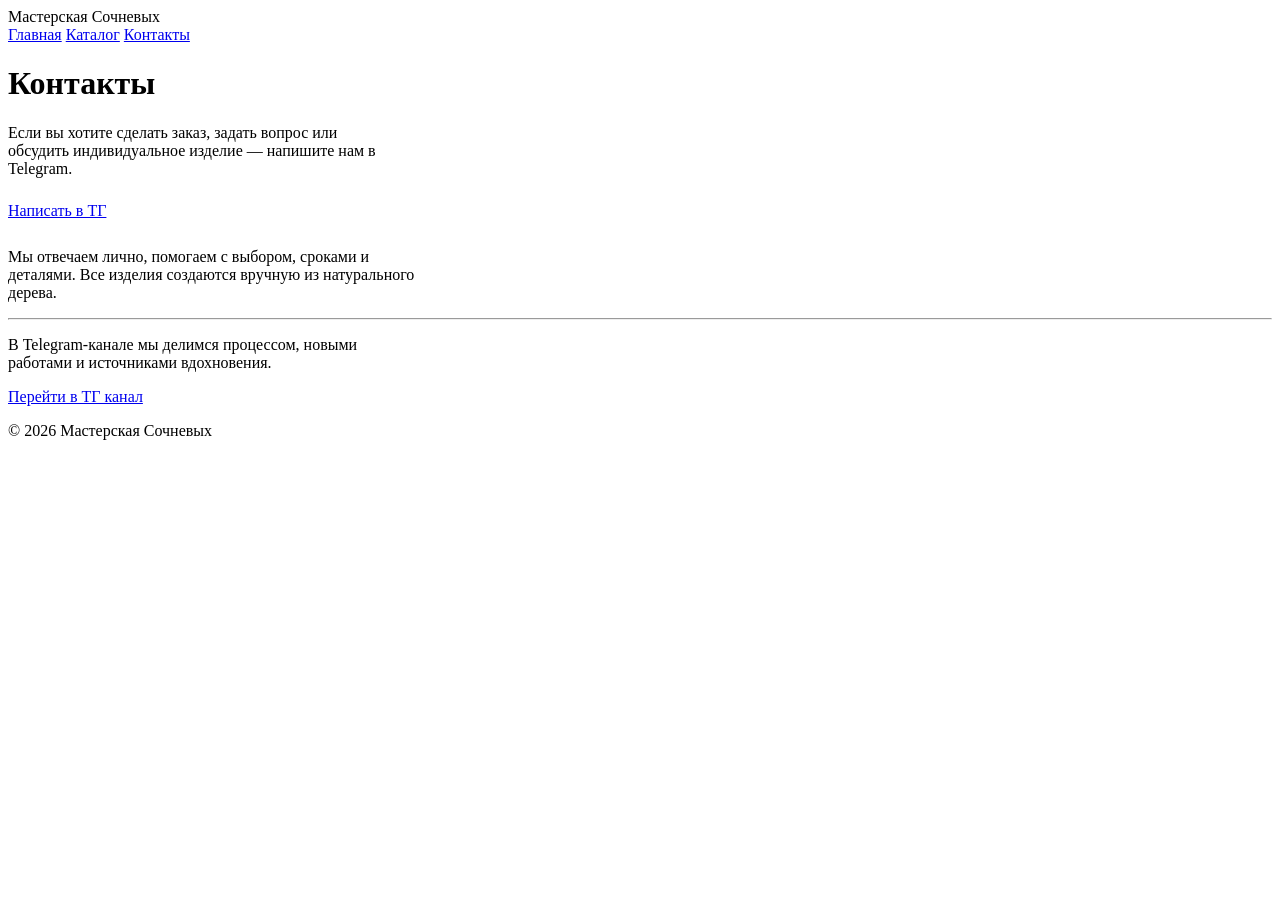
==== contacts.html @ a1390b79 "Add files via upload" ====
<!doctype html>
<html lang="ru">
<head>
  <meta charset="utf-8" />
  <meta name="viewport" content="width=device-width, initial-scale=1" />
  <title>Мастерская Сочневых — Контакты</title>
  <link rel="stylesheet" href="styles.css" />
</head>
<body>

<header>
  <div class="wrap">
    <nav>
      <div class="brand">
  <span class="mark"></span>
  <span class="brand-text">
    <span class="brand-top">Мастерская</span>
    <span class="brand-main">Сочневых</span>
  </span>
</div>
      <div class="links">
        <a href="index.html">Главная</a>
        <a href="shop.html">Каталог</a>
        <a href="contacts.html">Контакты</a>
      </div>
    </nav>
  </div>
</header>

<main class="wrap section">

  <h1>Контакты</h1>

  <p class="muted" style="max-width:48ch;">
    Если вы хотите сделать заказ, задать вопрос или обсудить индивидуальное изделие —
    напишите нам в Telegram.
  </p>

  <p style="margin:24px 0 28px;">
    <a class="btn" href="#" id="orderLink" target="_blank" rel="noreferrer">
  Написать в ТГ
</a>

  </p>

  <p class="muted" style="max-width:52ch;">
    Мы отвечаем лично, помогаем с выбором, сроками и деталями.
    Все изделия создаются вручную из натурального дерева.
  </p>

  <hr class="hr">

  <p class="muted" style="max-width:52ch;">
    В Telegram-канале мы делимся процессом, новыми работами и источниками вдохновения.
  </p>

  <p>
    <a class="btn" href="#" id="channelLink" target="_blank" rel="noreferrer">
  Перейти в ТГ канал
</a>

  </p>

</main>

<footer>
  <div class="wrap">
    © <span id="y"></span> Мастерская Сочневых
  </div>
</footer>

<script>
  document.getElementById("y").textContent = new Date().getFullYear();

  /* ВРЕМЕННЫЕ ССЫЛКИ — заменим позже */
  document.getElementById("orderLink").href = "https://t.me/Irina_AstroZvet";
  document.getElementById("channelLink").href = "https://t.me/Flo68Master";
</script>

</body>
</html>
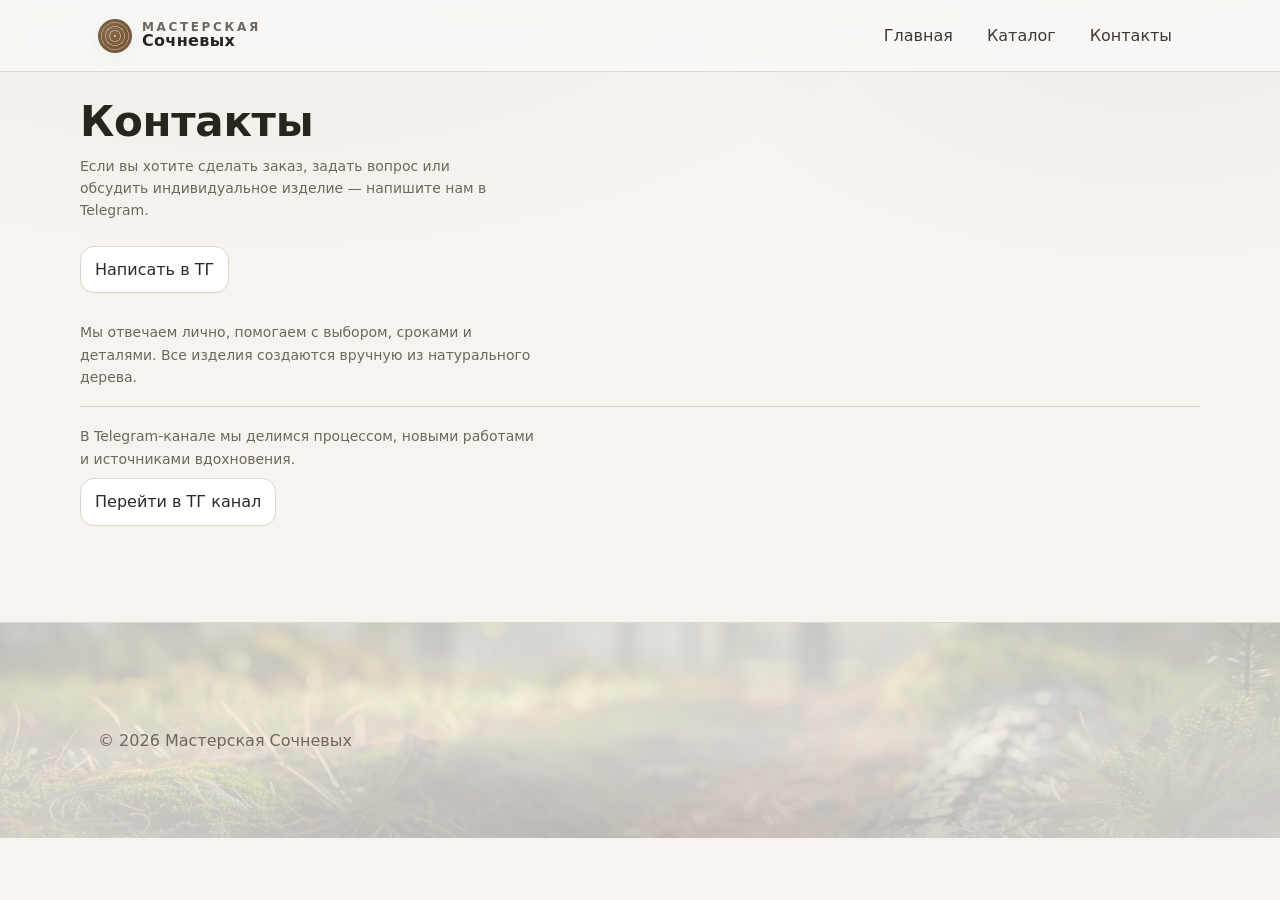
==== commit 54df6145: "Add files via upload" ====
--- a/contacts.html
+++ b/contacts.html
@@ -73,7 +73,7 @@
   document.getElementById("y").textContent = new Date().getFullYear();
 
   /* ВРЕМЕННЫЕ ССЫЛКИ — заменим позже */
-  document.getElementById("orderLink").href = "https://t.me/Irina_AstroZvet";
+  document.getElementById("orderLink").href = "https://t.me/Irina_Soch";
   document.getElementById("channelLink").href = "https://t.me/Flo68Master";
 </script>
 
--- a/styles.css
+++ b/styles.css
@@ -0,0 +1,376 @@
+:root{
+  --w: 1120px;
+
+  /* Фирменная палитра «Тёплый лес» */
+  --bg: #F7F4EF;        /* фон страницы */
+  --paper: #FFFFFF;    /* карточки */
+
+  --text: #2A241E;     /* основной текст */
+  --muted: #6F675E;    /* вторичный текст */
+  --line: #DED7CD;     /* линии, рамки */
+
+  --accent: #2F4F3E;   /* акцент / кнопки */
+
+  /* Радиусы и тени */
+  --r-lg: 22px;
+  --r-md: 16px;
+  --shadow: 0 10px 30px rgba(0,0,0,.06);
+  --shadow-soft: 0 6px 20px rgba(0,0,0,.05);
+}
+
+*{ box-sizing:border-box; }
+html, body{ height:100%; }
+body{
+  margin:0;
+  font-family: ui-sans-serif, system-ui, -apple-system, Segoe UI, Roboto, Arial;
+  color: var(--text);
+  background: radial-gradient(1200px 600px at 20% -10%, rgba(0,0,0,.03), transparent 60%),
+              radial-gradient(900px 500px at 90% 0%, rgba(0,0,0,.03), transparent 55%),
+              var(--bg);
+}
+
+a{ color:inherit; }
+a:hover{ color: var(--accent); }
+.wrap{ max-width: var(--w); margin: 0 auto; padding: 18px; }
+
+/* Шапка */
+header{
+  position: sticky;
+  top:0;
+  z-index:10;
+  background: rgba(251,250,248,.75);
+  backdrop-filter: blur(10px);
+  border-bottom: 1px solid var(--line);
+}
+nav{
+  display:flex;
+  align-items:center;
+  justify-content:space-between;
+  gap:16px;
+}
+.brand{
+  display:flex;
+  align-items:center;
+  gap:10px;
+  font-weight: 750;
+  letter-spacing: .2px;
+}
+.brand .mark{
+  width: 34px;
+  height: 34px;
+  border-radius: 50%;
+  box-shadow: var(--shadow-soft);
+  border: 1px solid rgba(47,79,62,.18);
+
+  /* “срез дерева”: коричневый + 3 кольца */
+  background:
+  radial-gradient(circle at 50% 50%,
+    rgba(247,244,239,.65) 0 1px,   /* сердцевина */
+    transparent 1px 5px,
+    rgba(247,244,239,.45) 5px 6px, /* кольцо 1 */
+    transparent 6px 9px,
+    rgba(247,244,239,.40) 9px 10px, /* кольцо 2 */
+    transparent 10px 13px,
+    rgba(247,244,239,.35) 13px 14px, /* кольцо 3 */
+    transparent 14px 17px,
+    rgba(247,244,239,.30) 17px 18px, /* кольцо 4 */
+    transparent 18px 21px,
+    rgba(247,244,239,.25) 21px 22px, /* кольцо 5 */
+    transparent 22px 100%
+  ),
+  radial-gradient(circle at 35% 35%,
+    rgba(255,255,255,.10), transparent 55%
+  ),
+  #7A5A3A; /* основной “древесный” коричневый */
+}
+
+nav .links{
+  display:flex;
+  gap:14px;
+  flex-wrap:wrap;
+}
+nav a{
+  text-decoration:none;
+  padding:8px 10px;
+  border-radius: 12px;
+  opacity:.9;
+}
+nav a:hover{
+  background: rgba(0,0,0,.04);
+  opacity:1;
+}
+
+/* Типографика */
+h1{ margin:0 0 10px; font-size: 42px; line-height:1.06; letter-spacing:-.3px; }
+h2{ margin:0 0 10px; font-size: 26px; letter-spacing:-.2px; }
+h3{ margin:0; font-size: 18px; }
+p{ margin: 8px 0; line-height:1.6; color: #2a2a2a; }
+.muted{ color: var(--muted); font-size: 14px; }
+
+/* Кнопки */
+.btn{
+  display:inline-flex;
+  align-items:center;
+  justify-content:center;
+  gap:8px;
+  padding:10px 14px;
+  border-radius: 14px;
+  border: 1px solid var(--line);
+  background: var(--paper);
+  text-decoration:none;
+  box-shadow: 0 1px 0 rgba(0,0,0,.02);
+  transition: transform .12s ease, box-shadow .12s ease, background .12s ease;
+}
+.btn:hover{ transform: translateY(-1px); box-shadow: var(--shadow-soft); }
+.btn.primary{
+  background: var(--accent);
+  color:#fff;
+  border-color: rgba(0,0,0,.25);
+}
+.btn.primary:hover{
+  box-shadow: var(--shadow);
+  filter: brightness(1.05);
+}
+
+
+/* Бейджи */
+.badge{
+  display:inline-flex;
+  align-items:center;
+  padding: 5px 10px;
+  border:1px solid rgba(47,79,62,.18);
+  border-radius: 999px;
+  font-size: 12.5px;
+  color: #4f4a43;
+  background: rgba(247,244,239,.7); /* тёплый фон из палитры */
+}
+
+/* Карточки/сетки */
+.section{ padding: 28px 0; }
+.grid3{
+  display:grid;
+  gap:16px;
+  grid-template-columns: repeat(3, 1fr);
+}
+.card{
+  background: rgba(255,255,255,.82);
+  border: 1px solid var(--line);
+  border-radius: var(--r-lg);
+  padding: 16px;
+  box-shadow: 0 1px 0 rgba(0,0,0,.02);
+  transition: transform .12s ease, box-shadow .12s ease, background .12s ease;
+}
+
+.card:hover{
+  transform: translateY(-2px);
+  box-shadow: var(--shadow-soft);
+  background: rgba(255,255,255,.9);
+}
+
+.card img{
+  width:100%;
+  height: 240px;
+  object-fit: cover;          /* ВОТ ЭТО важно */
+  object-position: center;    /* чтобы резало предсказуемо */
+  border-radius: var(--r-md);
+  border: 1px solid rgba(47,79,62,.18);
+  background: #efe9e1;
+}
+
+.price{
+  font-weight: 780;
+  letter-spacing: .2px;
+  margin: 10px 0 8px;
+}
+
+/* Панель фильтров */
+.toolbar{
+  display:flex;
+  gap:10px;
+  flex-wrap:wrap;
+  align-items:center;
+  margin: 10px 0 18px;
+}
+select, input{
+  padding:10px 12px;
+  border-radius: 14px;
+  border:1px solid var(--line);
+  background: rgba(255,255,255,.85);
+  font: inherit;
+  outline: none;
+color: var(--text);
+}
+select:focus, input:focus{
+  box-shadow: 0 0 0 4px rgba(0,0,0,.06);
+}
+
+/* Hero */
+.hero{
+  padding: 56px 0 34px;
+  border-bottom: 1px solid var(--line);
+}
+.hero-grid{
+  display:grid;
+  gap:18px;
+  grid-template-columns: 1.2fr .8fr;
+  align-items:center;
+}
+.hero img{
+  width:100%;
+  height: 320px;
+  object-fit:cover;
+  border-radius: 28px;
+  border: 1px solid var(--line);
+  box-shadow: var(--shadow);
+  background:#f1f1f1;
+}
+.hero p{ color:#3a3a3a; max-width: 52ch; }
+
+/* Подвал */
+footer{
+  position: relative;
+  border-top: 1px solid var(--line);
+  margin-top: 60px;
+  padding: 90px 0 70px; /* ↑ делаем футер выше */
+  color: var(--muted);
+  overflow: hidden;
+  background: none;
+}
+
+footer::before{
+  content:"";
+  position:absolute;
+  inset:0;
+  background:
+    linear-gradient(
+      rgba(247,244,239,.75),
+      rgba(247,244,239,.88)
+    ),
+    url("img/mood.jpg") center/cover no-repeat;
+  opacity: 1;
+  z-index:0;
+}
+
+footer::after{
+  content:"";
+  position:absolute;
+  inset:0;
+  background: radial-gradient(
+    120% 80% at 50% 100%,
+    rgba(0,0,0,.18),
+    transparent 60%
+  );
+  z-index:0;
+}
+
+footer .wrap{
+  position: relative;
+  z-index:1;
+}
+
+/* Мобилка */
+@media (max-width: 900px){
+  .hero-grid{ grid-template-columns: 1fr; }
+  h1{ font-size: 34px; }
+  .grid3{ grid-template-columns: 1fr; }
+  .hero img{ height: 260px; border-radius: 22px; }
+}
+
+.inspire img{
+  height: 200px;
+}
+
+.hr{
+  height:1px;
+  background: var(--line);
+  border:0;
+  margin: 18px 0;
+}
+
+/* Главная: комфортная ширина текста */
+.page-text{
+  max-width: 920px; /* под десктоп */
+}
+
+@media (max-width: 900px){
+  .page-text{
+    max-width: 100%;
+  }
+}
+
+/* Главная: фото в истории */
+.about-photo{
+  height: 380px;
+}
+
+@media (max-width: 900px){
+  .about-photo{
+    height: 240px;
+  }
+}
+
+/* Мобильные отступы для основного контента */
+@media (max-width: 600px){
+  main.wrap{
+    padding-left: 22px;
+    padding-right: 22px;
+  }
+}
+.brand-text{
+  display:flex;
+  flex-direction:column;
+  line-height:1.05;
+}
+
+.brand-top{
+  font-size:12px;
+  letter-spacing:.22em;
+  text-transform:uppercase;
+  color: var(--muted);
+}
+
+.brand-main{
+  font-size:16px;
+  letter-spacing:.02em;
+}
+
+/* На главной скрываем бренд, но сохраняем его место */
+body.home .brand{
+  opacity:0;
+  pointer-events:none;
+}
+.toolbar{
+  display:flex;
+  justify-content:flex-end;
+  margin: 10px 0 18px;
+}
+
+.filter{
+  position:relative;
+}
+
+.filter-menu{
+  position:absolute;
+  right:0;
+  top:42px;
+
+  background:white;
+  border:1px solid var(--line);
+  border-radius:14px;
+
+  padding:12px 14px;
+  box-shadow: var(--shadow-soft);
+
+  display:none;
+  flex-direction:column;
+  gap:8px;
+
+  min-width:180px;
+}
+
+.filter-menu label{
+  display:flex;
+  gap:8px;
+  cursor:pointer;
+  font-size:14px;
+}
